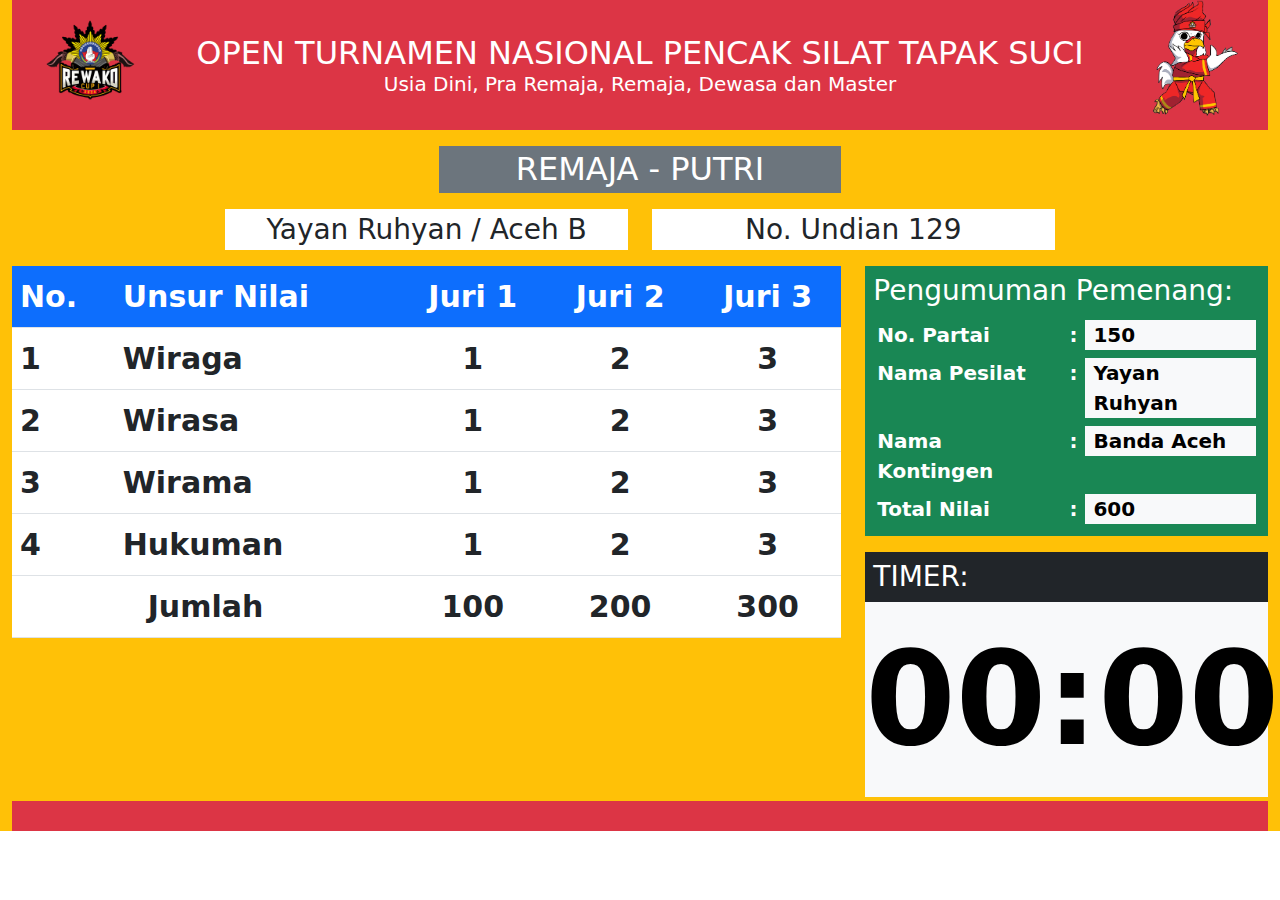
==== tunggal-beregu-2.html @ 6b295c87 "tampilan ke dua" ====
<!DOCTYPE html>
<html lang="en">

<head>
    <meta charset="UTF-8" />
    <meta name="viewport" content="width=device-width, initial-scale=1.0" />
    <title>Tunggal Beregu 2</title>

    <!-- css -->
    <link rel="stylesheet" href="assets/css/style.css" />
    <!-- favicon -->
    <link rel="shortcut icon" href="favicon.ico" type="image/x-icon" />
    <!-- bootstrap -->
    <link rel="stylesheet" href="assets/bootstrap5/css/bootstrap.css" />
    <!-- fontawesome -->
    <link rel="stylesheet" href="assets/fontawesome/css/all.css" />
</head>

<body>
    <!-- container -->
    <div class="container-fluid bg-warning">

        <!-- kop -->
        <div class="d-flex justify-content-around align-items-center text-bg-danger">
            <div>
                <img src="assets/img/rewako.png" alt="" srcset="" width="100px" />
            </div>
            <div class="d-flex flex-column align-items-center fw-bold" id="kop">

                <!-- tulisan kop -->
                <!-- <div> -->
                <h2 class="p-0 m-0">OPEN TURNAMEN NASIONAL PENCAK SILAT TAPAK SUCI</h2>
                <h5 class="p-0 m-0">Usia Dini, Pra Remaja, Remaja, Dewasa dan Master</h5>
                <!-- </div> -->
                <!-- /tulisan kop -->

                <!-- <table class="table table-borderless mt-2 mb-1 text-bg-danger" id="kop-title">
                    <tr>
                        <td>
                            <span class="text-bg-light d-block px-2 text-center rounded">Yayan Ruhyan / Kontingen Aceh B</span>
                        </td>
                        <td>
                            <span class="text-bg-light d-block px-2 text-center rounded">No. Undian 125</span>
                        </td>
                    </tr>
                </table> -->
            </div>
            <div>
                <img src="assets/img/sikap-pasang.png" alt="" srcset="" width="100px" />
            </div>
        </div>
        <!-- /kop -->

        <div class="row mt-3">
            <div class="col-4 offset-4">
                <h2 class="text-center p-0 m-0 text-bg-secondary py-1">REMAJA - PUTRI</h2>
            </div>
        </div>

        <div class="row mt-3">
            <div class="col-4 offset-2">
                <h3 class="text-center p-0 m-0 bg-white py-1">Yayan Ruhyan / Aceh B</h3>
            </div>
            <div class="col-4">
                <h3 class="text-center p-0 m-0 bg-white py-1">No. Undian 129</h3>
            </div>
        </div>


        <!-- penilaian -->

        <div class="row mt-3">
            <!-- unsur nilai -->
            <div class="col-8">
                <div class="bg-white">
                    <table class="table m-0 tbl-nilai">
                        <thead class="text-bg-primary">
                            <tr>
                                <th>No.</th>
                                <th>Unsur Nilai</th=>
                                <th class="text-center">Juri 1</th>
                                <th class="text-center">Juri 2</th>
                                <th class="text-center">Juri 3</th>
                            </tr>
                        </thead>

                        <tbody>
                            <tr>
                                <td>1</td>
                                <td>Wiraga</td>
                                <td class="text-center">1</td>
                                <td class="text-center">2</td>
                                <td class="text-center">3</td>
                            </tr>
                            <tr>
                                <td>2</td>
                                <td>Wirasa</td>
                                <td class="text-center">1</td>
                                <td class="text-center">2</td>
                                <td class="text-center">3</td>
                            </tr>
                            <tr>
                                <td>3</td>
                                <td>Wirama</td>
                                <td class="text-center">1</td>
                                <td class="text-center">2</td>
                                <td class="text-center">3</td>
                            </tr>
                            <tr>
                                <td>4</td>
                                <td>Hukuman</td>
                                <td class="text-center">1</td>
                                <td class="text-center">2</td>
                                <td class="text-center">3</td>
                            </tr>
                            <tr class="text-center fw-bold">
                                <td colspan="2">Jumlah</td>
                                <td>100</td>
                                <td>200</td>
                                <td>300</td>
                            </tr>
                        </tbody>
                    </table>
                </div>
            </div>
            <!-- /unsur nilai -->

            <!-- hasil akhir -->
            <div class="col-4">
                <div class="text-bg-success p-2 mb-3">
                    <h3>Pengumuman Pemenang:</h3>
                    <table class="table table-sm table-borderless m-0 fw-bold text-bg-success" id="tbl-hasil">
                        <tr>
                            <td>No. Partai</td>
                            <td>:</td>
                            <td><span class="text-bg-light d-block px-2">150</span></td>
                        </tr>
                        <tr>
                            <td>Nama Pesilat</td>
                            <td>:</td>
                            <td>
                                <span class="text-bg-light d-block px-2">Yayan Ruhyan</span>
                            </td>
                        </tr>
                        <tr>
                            <td>Nama Kontingen</td>
                            <td>:</td>
                            <td>
                                <span class="text-bg-light d-block px-2">Banda Aceh</span>
                            </td>
                        </tr>
                        <tr>
                            <td>Total Nilai</td>
                            <td>:</td>
                            <td><span class="text-bg-light d-block px-2">600</span></td>
                        </tr>
                    </table>
                </div>

                <!-- timer -->
                <div class=" mb-1">
                    <h3 class="m-0 p-2 text-bg-dark">TIMER:</h3>
                    <span class="text-center text-bg-light" id="timer">00:00</span>
                </div>
                <!-- /timer -->

            </div>
            <!-- /hasil akhir -->

        </div>
        <!-- /penilaian -->
        <div class="bg-danger" style="height:30px;"></div>
    </div>
    <!-- /container -->
    <script src="assets/bootstrap5/js/bootstrap.bundle.min.js"></script>
</body>

</html>
---- assets/css/style.css ----
/* body{
    height: 100%;
} */


#kop table{
    font-size: 25px;
}

#timer{
    /* background-color: white; */
    display: block;
    /* padding:0px 87px; */
    /* margin: auto; */
    /* margin-block: ; */
    font-size: 130px;
    font-weight: bold;
    /* line-height: 0; */
    /* border:1px solid ; */
    /* border-radius: 10%; */
    /* transform: translate(-50%,-50%); */
}

.tbl-nilai{
    font-size: 30px;
    font-weight: bold;
}

#tbl-hasil{
    font-size: 20px;
}
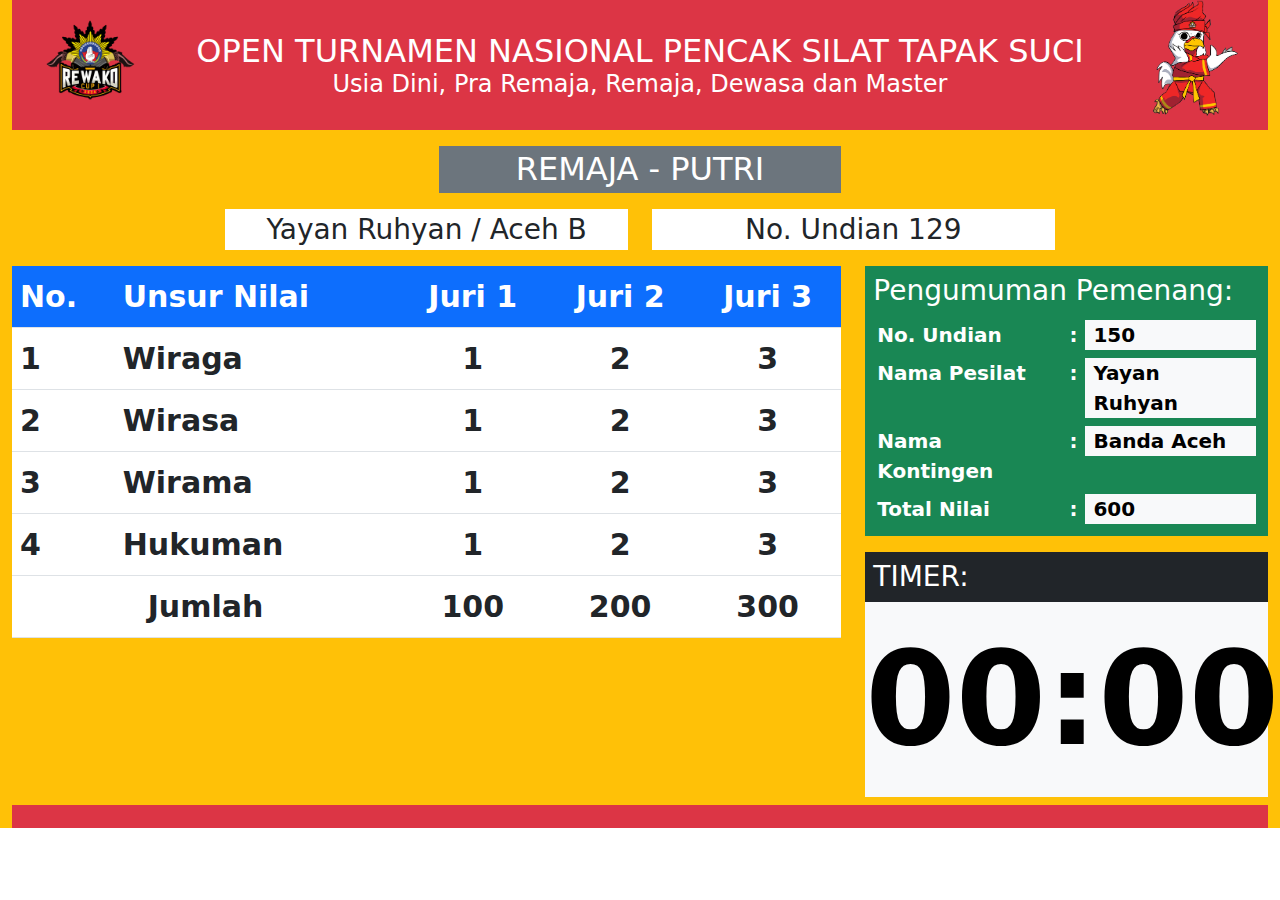
==== commit c03962ba: "comment3" ====
--- a/tunggal-beregu-2.html
+++ b/tunggal-beregu-2.html
@@ -22,41 +22,36 @@
 
         <!-- kop -->
         <div class="d-flex justify-content-around align-items-center text-bg-danger">
+            <!-- logo -->
             <div>
                 <img src="assets/img/rewako.png" alt="" srcset="" width="100px" />
             </div>
+            <!-- /logo -->
+
+            <!-- tulisan kop -->
             <div class="d-flex flex-column align-items-center fw-bold" id="kop">
+                <h2 class="p-0 m-0">OPEN TURNAMEN NASIONAL PENCAK SILAT TAPAK SUCI</h2>
+                <h4 class="p-0 m-0">Usia Dini, Pra Remaja, Remaja, Dewasa dan Master</h4>
+            </div>
+            <!-- /tulisan kop -->
 
-                <!-- tulisan kop -->
-                <!-- <div> -->
-                <h2 class="p-0 m-0">OPEN TURNAMEN NASIONAL PENCAK SILAT TAPAK SUCI</h2>
-                <h5 class="p-0 m-0">Usia Dini, Pra Remaja, Remaja, Dewasa dan Master</h5>
-                <!-- </div> -->
-                <!-- /tulisan kop -->
-
-                <!-- <table class="table table-borderless mt-2 mb-1 text-bg-danger" id="kop-title">
-                    <tr>
-                        <td>
-                            <span class="text-bg-light d-block px-2 text-center rounded">Yayan Ruhyan / Kontingen Aceh B</span>
-                        </td>
-                        <td>
-                            <span class="text-bg-light d-block px-2 text-center rounded">No. Undian 125</span>
-                        </td>
-                    </tr>
-                </table> -->
-            </div>
+            <!-- logo -->
             <div>
                 <img src="assets/img/sikap-pasang.png" alt="" srcset="" width="100px" />
             </div>
+            <!-- /logo -->
         </div>
         <!-- /kop -->
 
+        <!-- golongan dan kategori -->
         <div class="row mt-3">
             <div class="col-4 offset-4">
                 <h2 class="text-center p-0 m-0 text-bg-secondary py-1">REMAJA - PUTRI</h2>
             </div>
         </div>
+        <!-- /golongan dan kategori -->
 
+        <!-- kontingen dan no undian -->
         <div class="row mt-3">
             <div class="col-4 offset-2">
                 <h3 class="text-center p-0 m-0 bg-white py-1">Yayan Ruhyan / Aceh B</h3>
@@ -65,10 +60,10 @@
                 <h3 class="text-center p-0 m-0 bg-white py-1">No. Undian 129</h3>
             </div>
         </div>
+        <!-- /kontingen dan no undian -->
 
 
         <!-- penilaian -->
-
         <div class="row mt-3">
             <!-- unsur nilai -->
             <div class="col-8">
@@ -125,13 +120,13 @@
             </div>
             <!-- /unsur nilai -->
 
-            <!-- hasil akhir -->
             <div class="col-4">
+                <!-- hasil akhir -->
                 <div class="text-bg-success p-2 mb-3">
                     <h3>Pengumuman Pemenang:</h3>
                     <table class="table table-sm table-borderless m-0 fw-bold text-bg-success" id="tbl-hasil">
                         <tr>
-                            <td>No. Partai</td>
+                            <td>No. Undian</td>
                             <td>:</td>
                             <td><span class="text-bg-light d-block px-2">150</span></td>
                         </tr>
@@ -156,22 +151,26 @@
                         </tr>
                     </table>
                 </div>
+                <!-- /hasil akhir -->
 
                 <!-- timer -->
-                <div class=" mb-1">
+                <div class=" mb-2">
                     <h3 class="m-0 p-2 text-bg-dark">TIMER:</h3>
                     <span class="text-center text-bg-light" id="timer">00:00</span>
                 </div>
                 <!-- /timer -->
-
             </div>
-            <!-- /hasil akhir -->
 
         </div>
         <!-- /penilaian -->
-        <div class="bg-danger" style="height:30px;"></div>
+
+        <!-- footer -->
+        <div class="bg-danger" style="height:23px;"></div>
+        <!-- /footer -->
+
     </div>
     <!-- /container -->
+
     <script src="assets/bootstrap5/js/bootstrap.bundle.min.js"></script>
 </body>
 
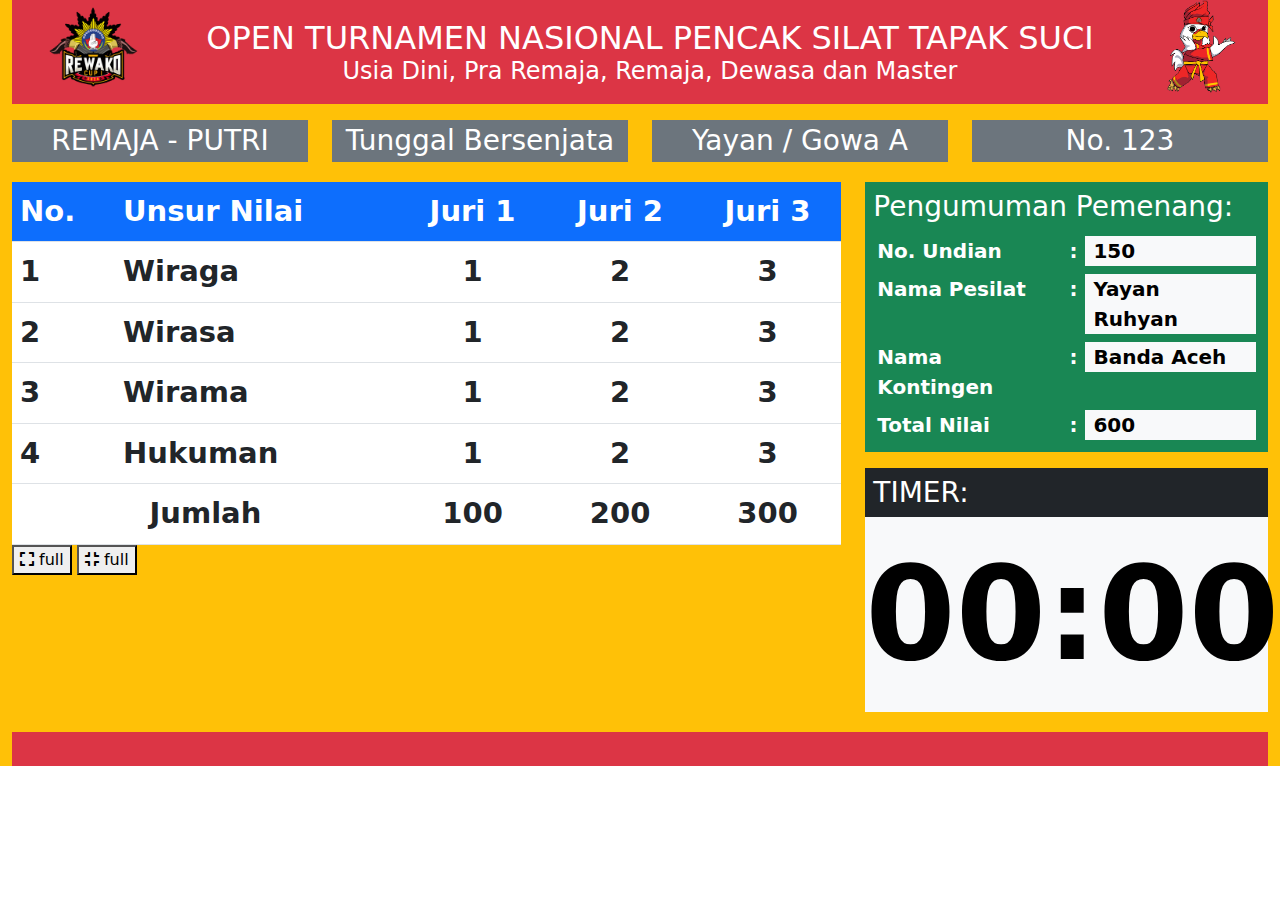
==== commit 94de993e: "ok" ====
--- a/tunggal-beregu-2.html
+++ b/tunggal-beregu-2.html
@@ -18,7 +18,7 @@
 
 <body>
     <!-- container -->
-    <div class="container-fluid bg-warning">
+    <div class="container-fluid bg-warning" id="content">
 
         <!-- kop -->
         <div class="d-flex justify-content-around align-items-center text-bg-danger">
@@ -37,34 +37,35 @@
 
             <!-- logo -->
             <div>
-                <img src="assets/img/sikap-pasang.png" alt="" srcset="" width="100px" />
+                <img src="assets/img/sikap-pasang.png" alt="" srcset="" width="80px" />
             </div>
             <!-- /logo -->
         </div>
         <!-- /kop -->
 
-        <!-- golongan dan kategori -->
-        <div class="row mt-3">
-            <div class="col-4 offset-4">
-                <h2 class="text-center p-0 m-0 text-bg-secondary py-1">REMAJA - PUTRI</h2>
+        <!-- jenis pertandingan -->
+        <div class="row my-3">
+            <!-- golongan dan kategori -->
+            <div class="col-3">
+                <h3 class="text-center p-0 m-0 text-bg-secondary py-1">REMAJA - PUTRI</h3>
+            </div>
+            <!-- nama pertandingan -->
+            <div class="col-3">
+                <h3 class="text-center p-0 m-0 text-bg-secondary py-1">Tunggal Bersenjata</h3>
+            </div>
+            <!-- pesilat kontingen -->
+            <div class="col-3">
+                <h3 class="text-center p-0 m-0 text-bg-secondary py-1">Yayan / Gowa A</h3>
+            </div>
+            <!-- no undian -->
+            <div class="col-3">
+                <h3 class="text-center p-0 m-0 text-bg-secondary py-1">No. 123</h3>
             </div>
         </div>
-        <!-- /golongan dan kategori -->
-
-        <!-- kontingen dan no undian -->
-        <div class="row mt-3">
-            <div class="col-4 offset-2">
-                <h3 class="text-center p-0 m-0 bg-white py-1">Yayan Ruhyan / Aceh B</h3>
-            </div>
-            <div class="col-4">
-                <h3 class="text-center p-0 m-0 bg-white py-1">No. Undian 129</h3>
-            </div>
-        </div>
-        <!-- /kontingen dan no undian -->
-
+        <!-- /jenis pertandingan -->
 
         <!-- penilaian -->
-        <div class="row mt-3">
+        <div class="row pt-1 pb-1">
             <!-- unsur nilai -->
             <div class="col-8">
                 <div class="bg-white">
@@ -117,6 +118,8 @@
                         </tbody>
                     </table>
                 </div>
+                <button id="fullscreen-btn"><i class="fas fa-expand"></i> full</button>
+                <button id="fullscreen-btn"><i class="fas fa-compress"></i> full</button>
             </div>
             <!-- /unsur nilai -->
 
@@ -154,7 +157,7 @@
                 <!-- /hasil akhir -->
 
                 <!-- timer -->
-                <div class=" mb-2">
+                <div class=" mb-3">
                     <h3 class="m-0 p-2 text-bg-dark">TIMER:</h3>
                     <span class="text-center text-bg-light" id="timer">00:00</span>
                 </div>
@@ -165,13 +168,14 @@
         <!-- /penilaian -->
 
         <!-- footer -->
-        <div class="bg-danger" style="height:23px;"></div>
+        <div class="bg-danger" style="height:34px;"></div>
         <!-- /footer -->
 
     </div>
     <!-- /container -->
 
     <script src="assets/bootstrap5/js/bootstrap.bundle.min.js"></script>
+    <script src="assets/js/script.js"></script>
 </body>
 
 </html>--- a/assets/css/style.css
+++ b/assets/css/style.css
@@ -22,7 +22,7 @@
 }
 
 .tbl-nilai{
-    font-size: 30px;
+    font-size: 29px;
     font-weight: bold;
 }
 
